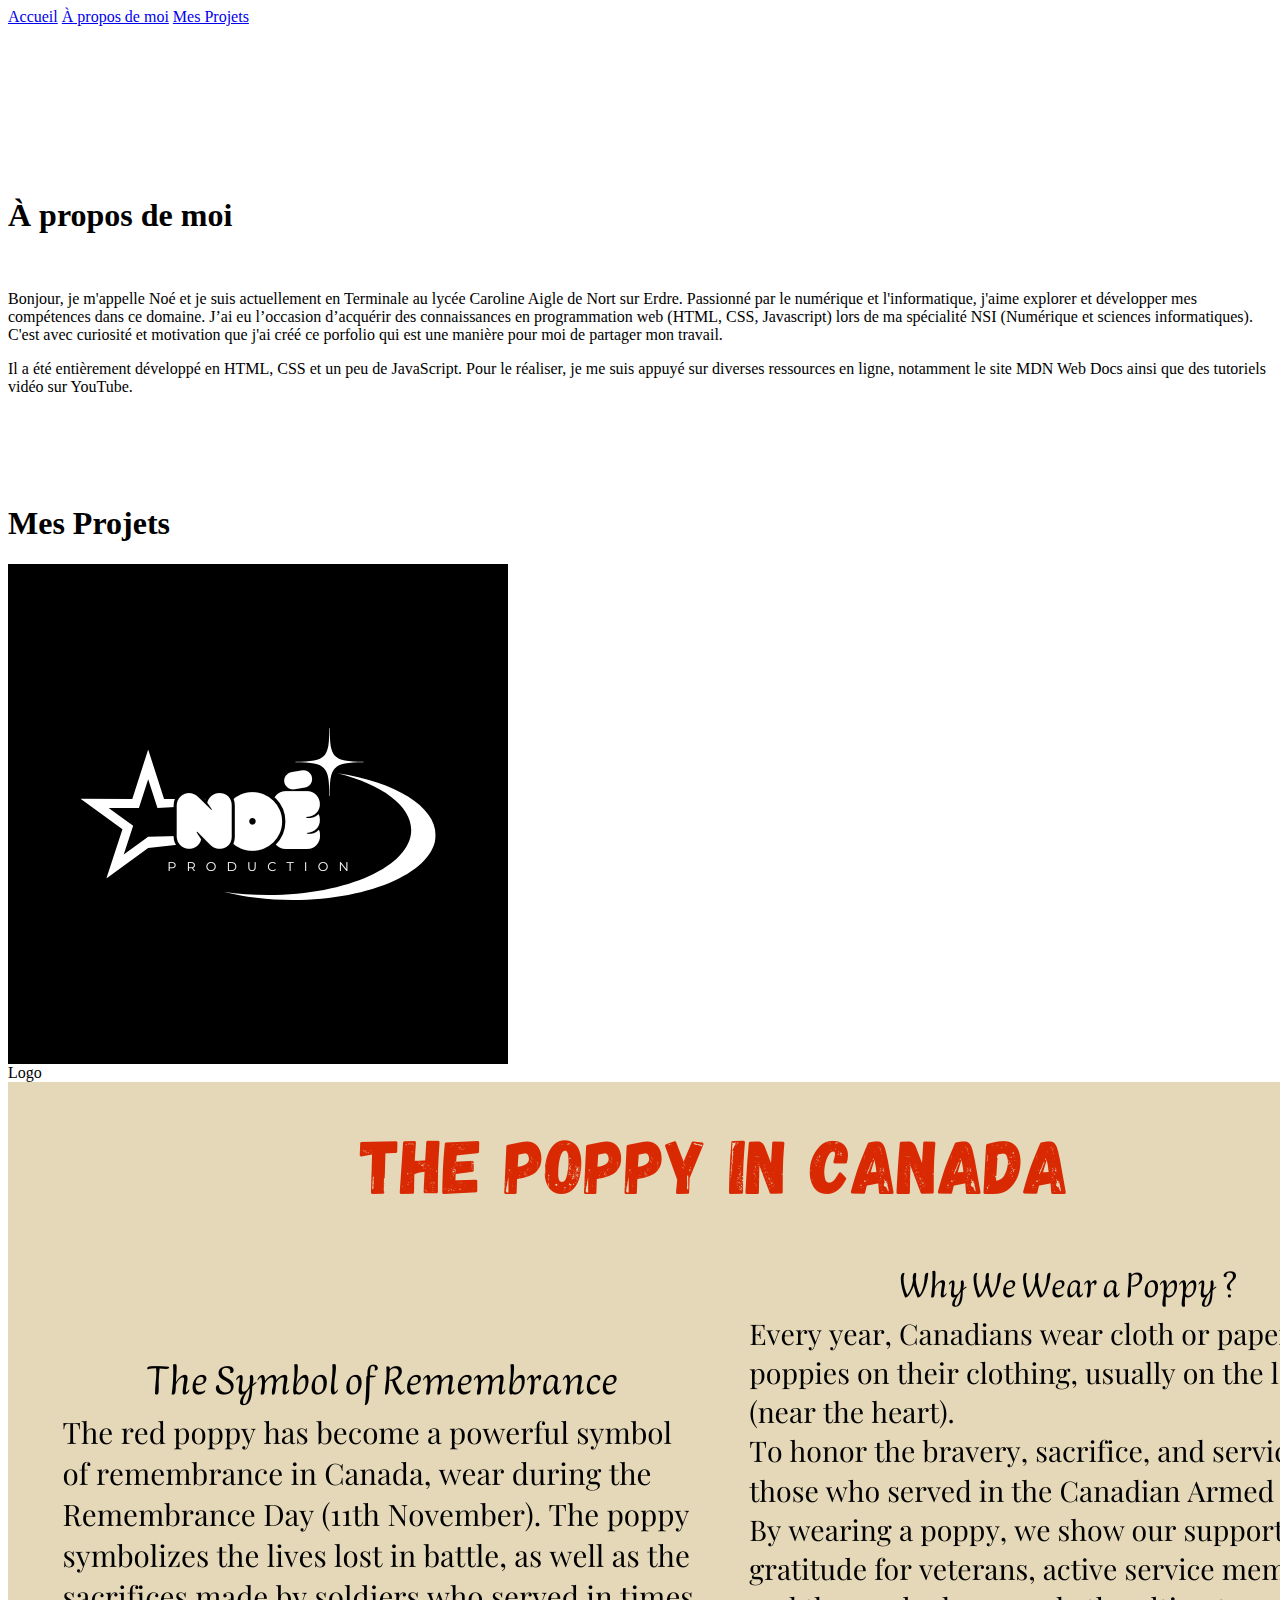
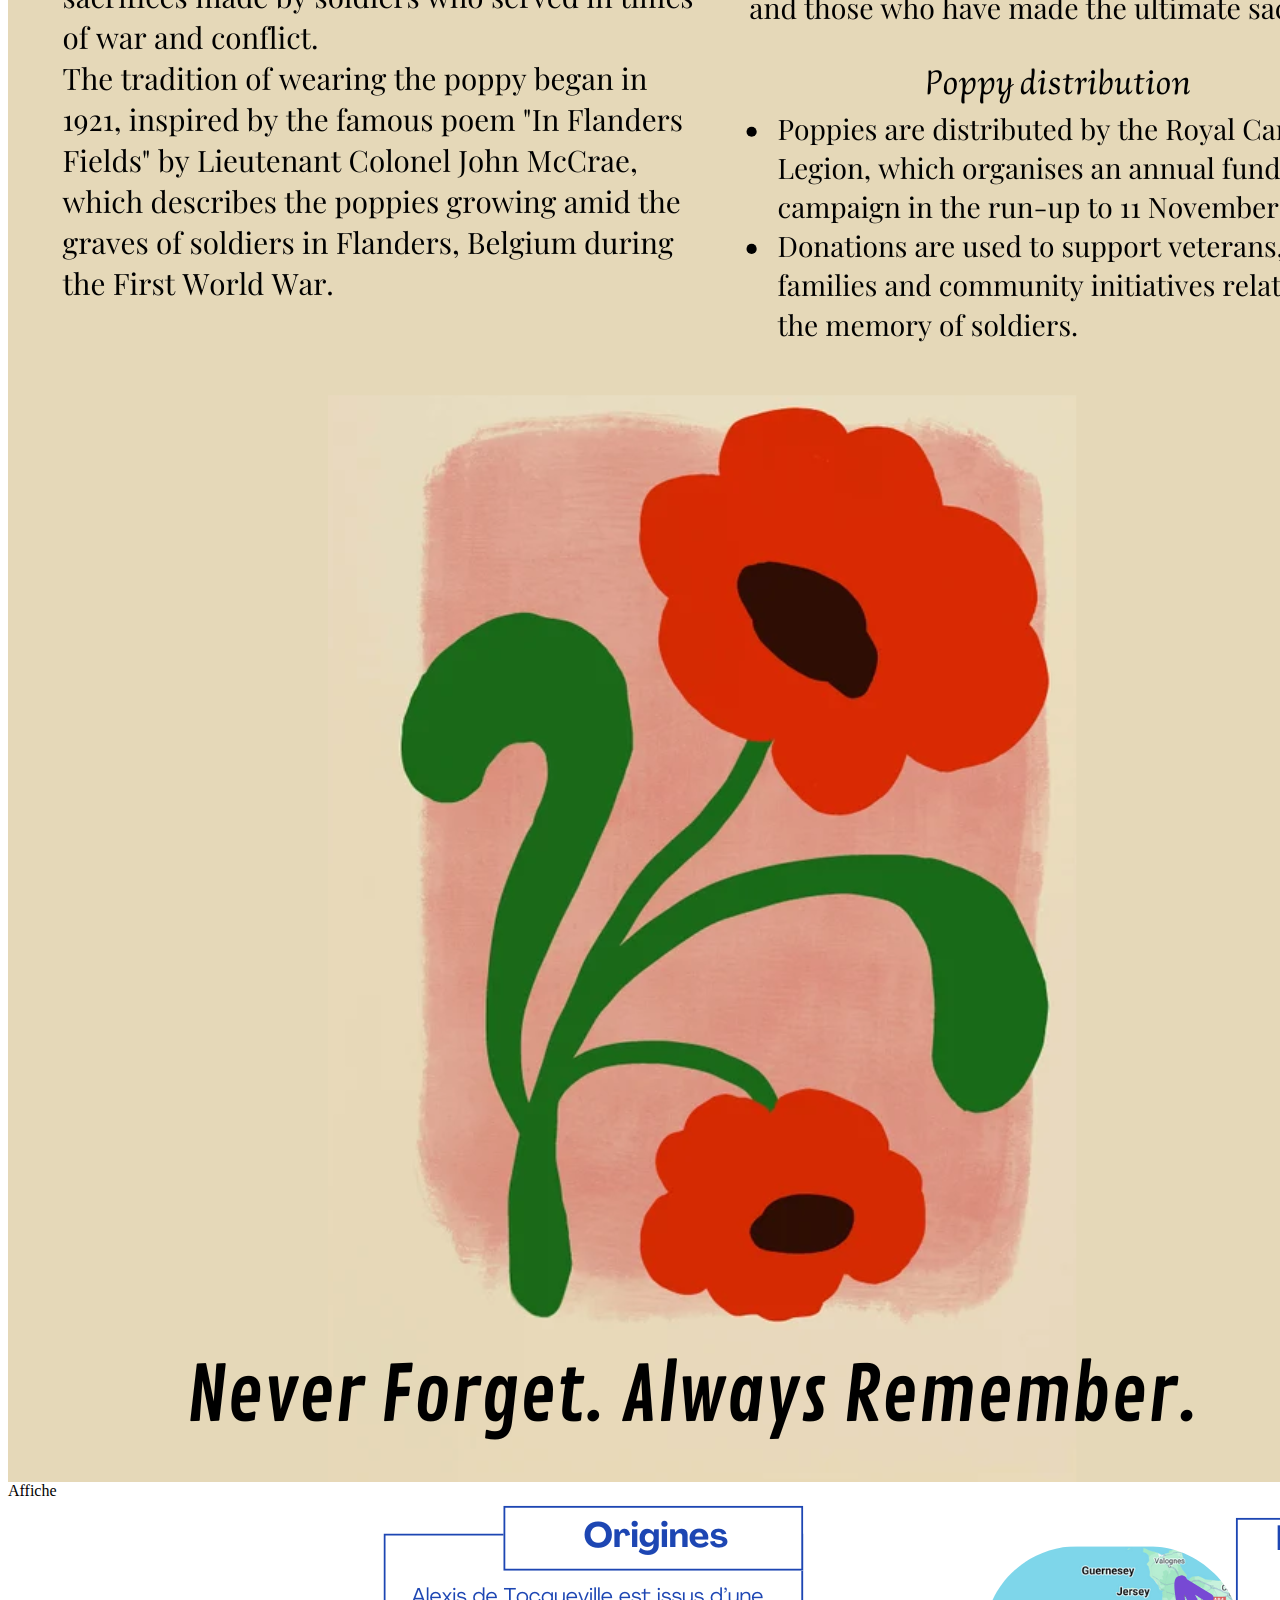
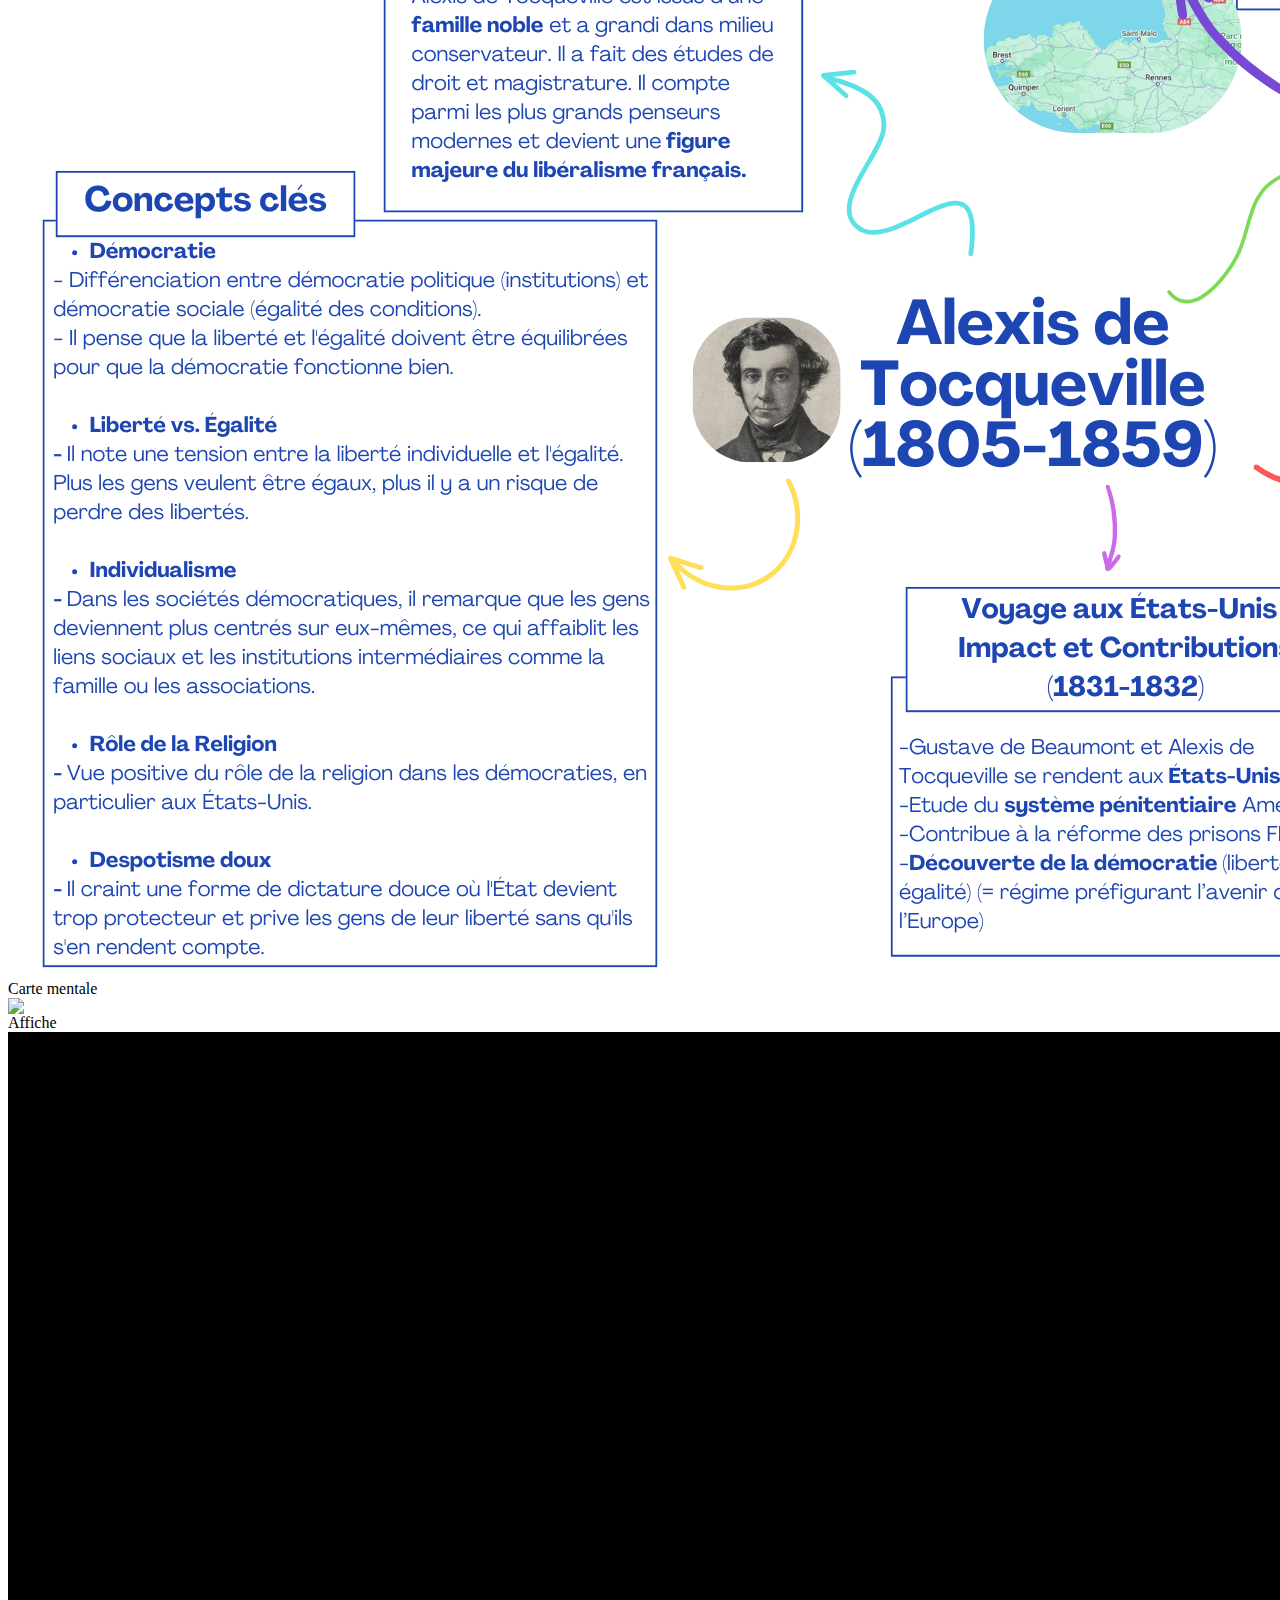
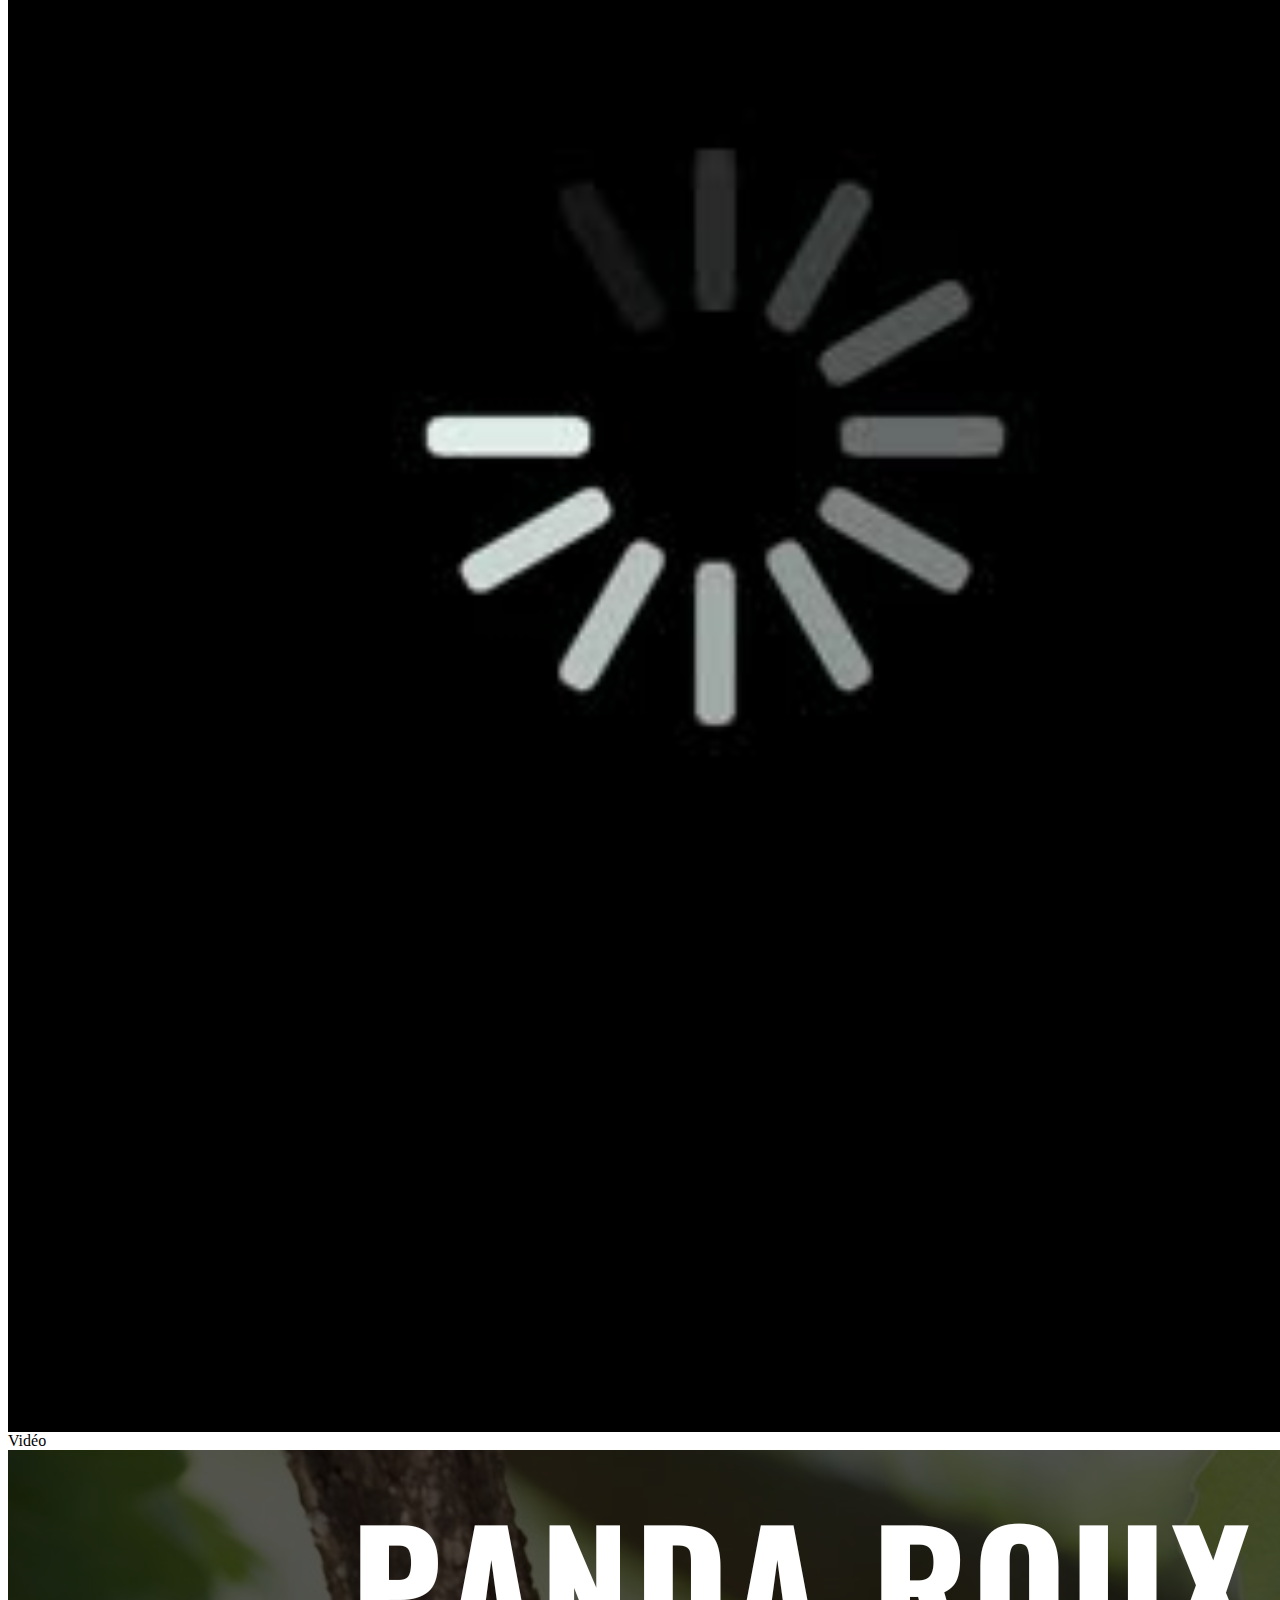
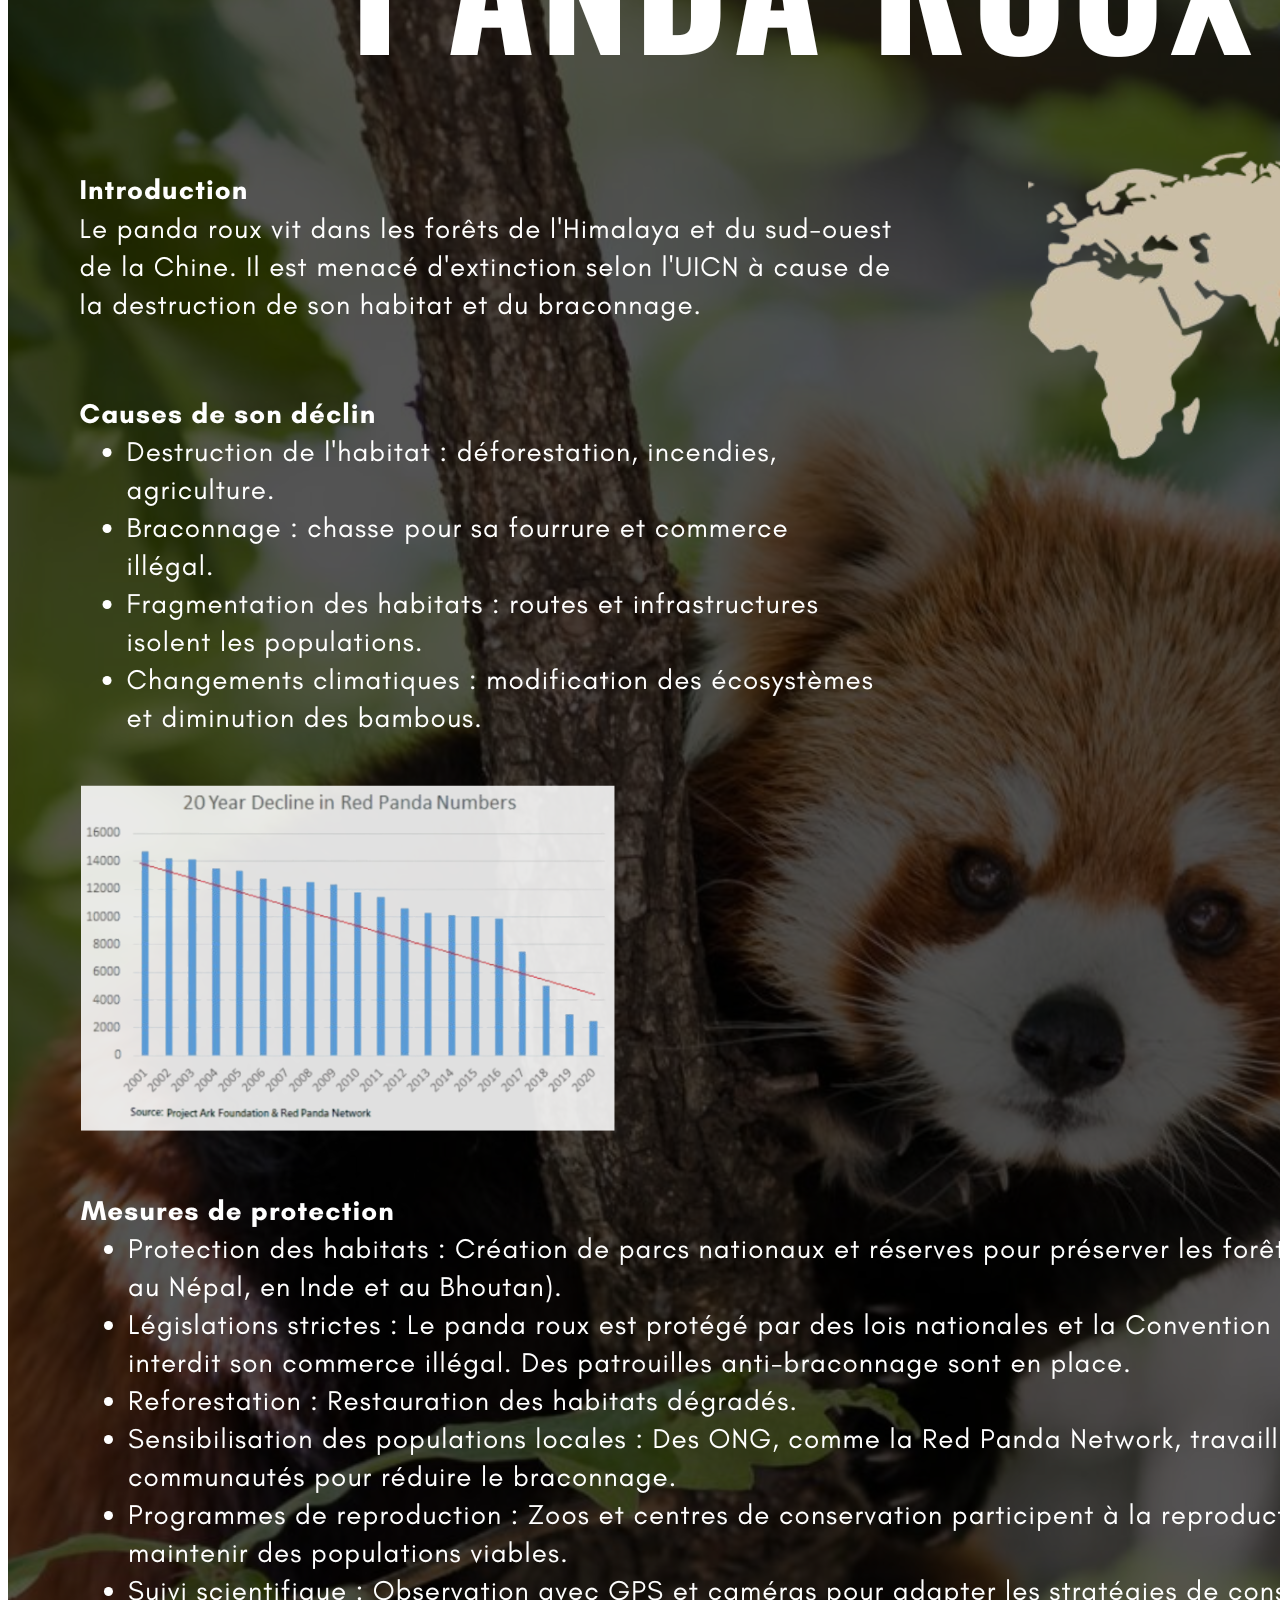
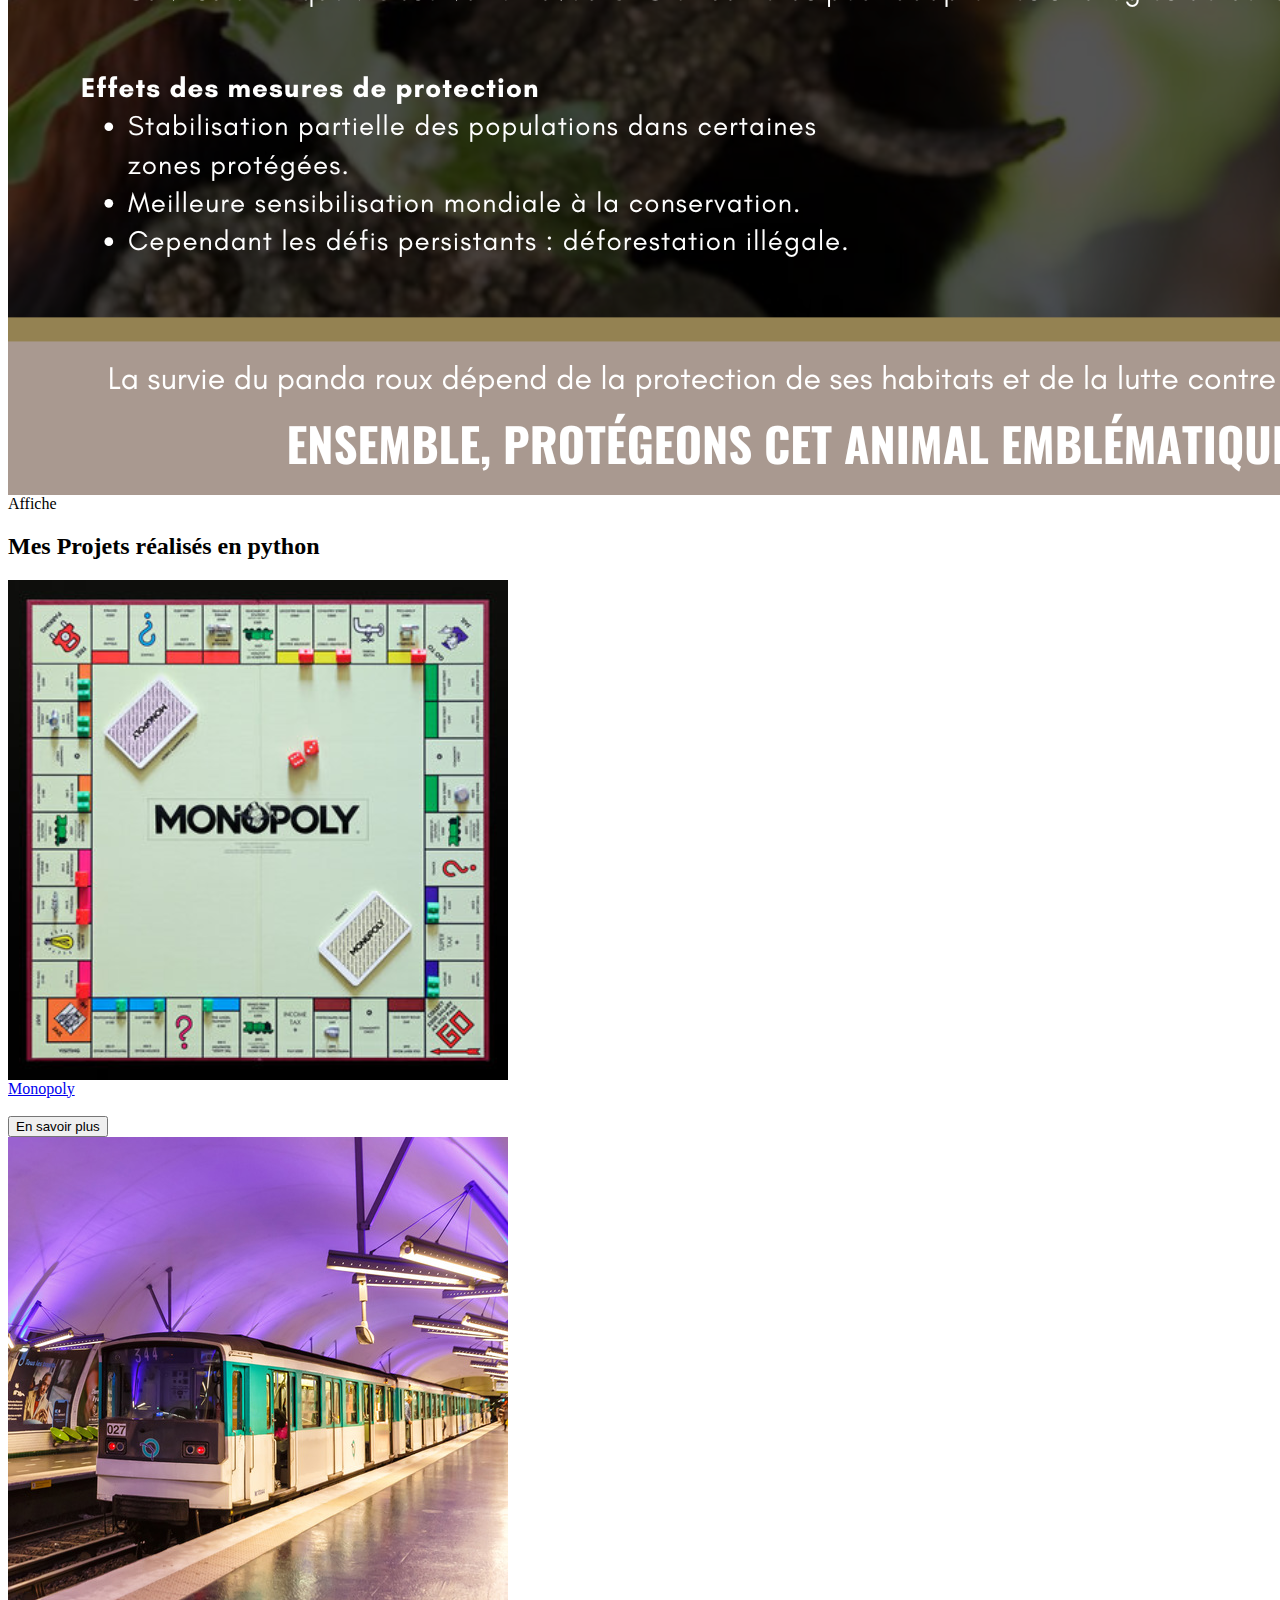
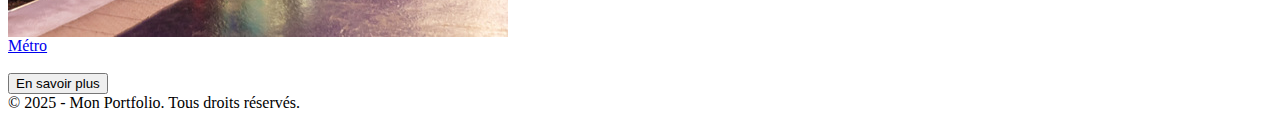
==== index.html @ 74b8893a "Add files via upload" ====
<html>
<head>
  <meta charset="UTF-8">
  <title>Portfolio</title>
  <link rel="stylesheet" href="style.css">
  <script src="script.js"></script>
  <link rel="icon" href="Logo.png" type="image/png">
</head>

<body>
  <div class="navbar">
      <a href="#section1">Accueil</a>
      <a href="#section2">À propos de moi</a>
      <a href="#section3">Mes Projets</a>
  </div>

  <section id="section1">
      <video id="fond-video" autoplay loop muted playsinline>
          <source src="Vidéo.mp4" type="video/mp4">
      </video>
  </section>

  <section id="section2">
      <h1>À propos de moi</h1>
      <br>
      <p>Bonjour, je m'appelle Noé et je suis actuellement en Terminale au lycée Caroline Aigle de Nort sur Erdre.
        Passionné par le numérique et l'informatique, j'aime explorer et développer mes compétences dans ce domaine.
        J’ai eu l’occasion d’acquérir des connaissances en programmation web (HTML, CSS, Javascript) lors de ma spécialité NSI (Numérique et sciences informatiques).
        C'est avec curiosité et motivation que j'ai créé ce porfolio qui est une manière pour moi de partager mon travail.
      </p>
      <p>Il a été entièrement développé en HTML, CSS et un peu de JavaScript.
        Pour le réaliser, je me suis appuyé sur diverses ressources en ligne, notamment le site MDN Web Docs ainsi que des tutoriels vidéo sur YouTube.
      </p>
  </section>
  <br>
  <br>
  <br>
  <br>
  <section id="section3">
      <h1>Mes Projets</h1>
      <div class="Projets">
          <div class="Exemple" data-popup="logo">
              <img src="image-Projets1.png" alt="logo">
              <div class="Légende">Logo</div>
          </div>
          <div class="Exemple" data-popup="affiche1">
              <img src="image-Projets2.png">
              <div class="Légende">Affiche</div>
          </div>
          <div class="Exemple" data-popup="carte">
              <img src="image-Projets3.png">
              <div class="Légende">Carte mentale</div>
          </div>
          <div class="Exemple" data-popup="affiche2">
              <img src="image-Projets4.png">
              <div class="Légende">Affiche</div>
          </div>
          <div class="Exemple" data-popup="video">
              <img src="image-Projets5.png">
              <div class="Légende">Vidéo</div>
          </div>
          <div class="Exemple" data-popup="affiche3">
              <img src="image-Projets6.png">
              <div class="Légende">Affiche</div>
          </div>
      </div>
  </section>

  <!-- Fenêtre pop-up des projet -->
  <div class="popup" id="popup">
      <div class="popup-contenus">
          <h3 id="popup-titre"></h3>
          <p id="popup-texte"></p>
      </div>
  </div>

  <h2>Mes Projets réalisés en python</h2>
  <div class="Projets">
      <div class="Exemple">
          <img src="illustration_script1.png">
          <div class="Légende">
              <a href="Monopoly.html">Monopoly</a>
          </div>
          <br>
          <a href="Monopoly.html"><button id="bouton">En savoir plus</button></a>
      </div>
      <div class="Exemple">
          <img src="illustration_script2.png">
          <div class="Légende">
              <a href="Métro.html">Métro</a>
          </div>
          <br>
          <a href="Métro.html"><button id="bouton">En savoir plus</button></a>
      </div>
  </div>

  <div class="pied-de-page">&copy; 2025 - Mon Portfolio. Tous droits réservés.</div>
</body>
</html>
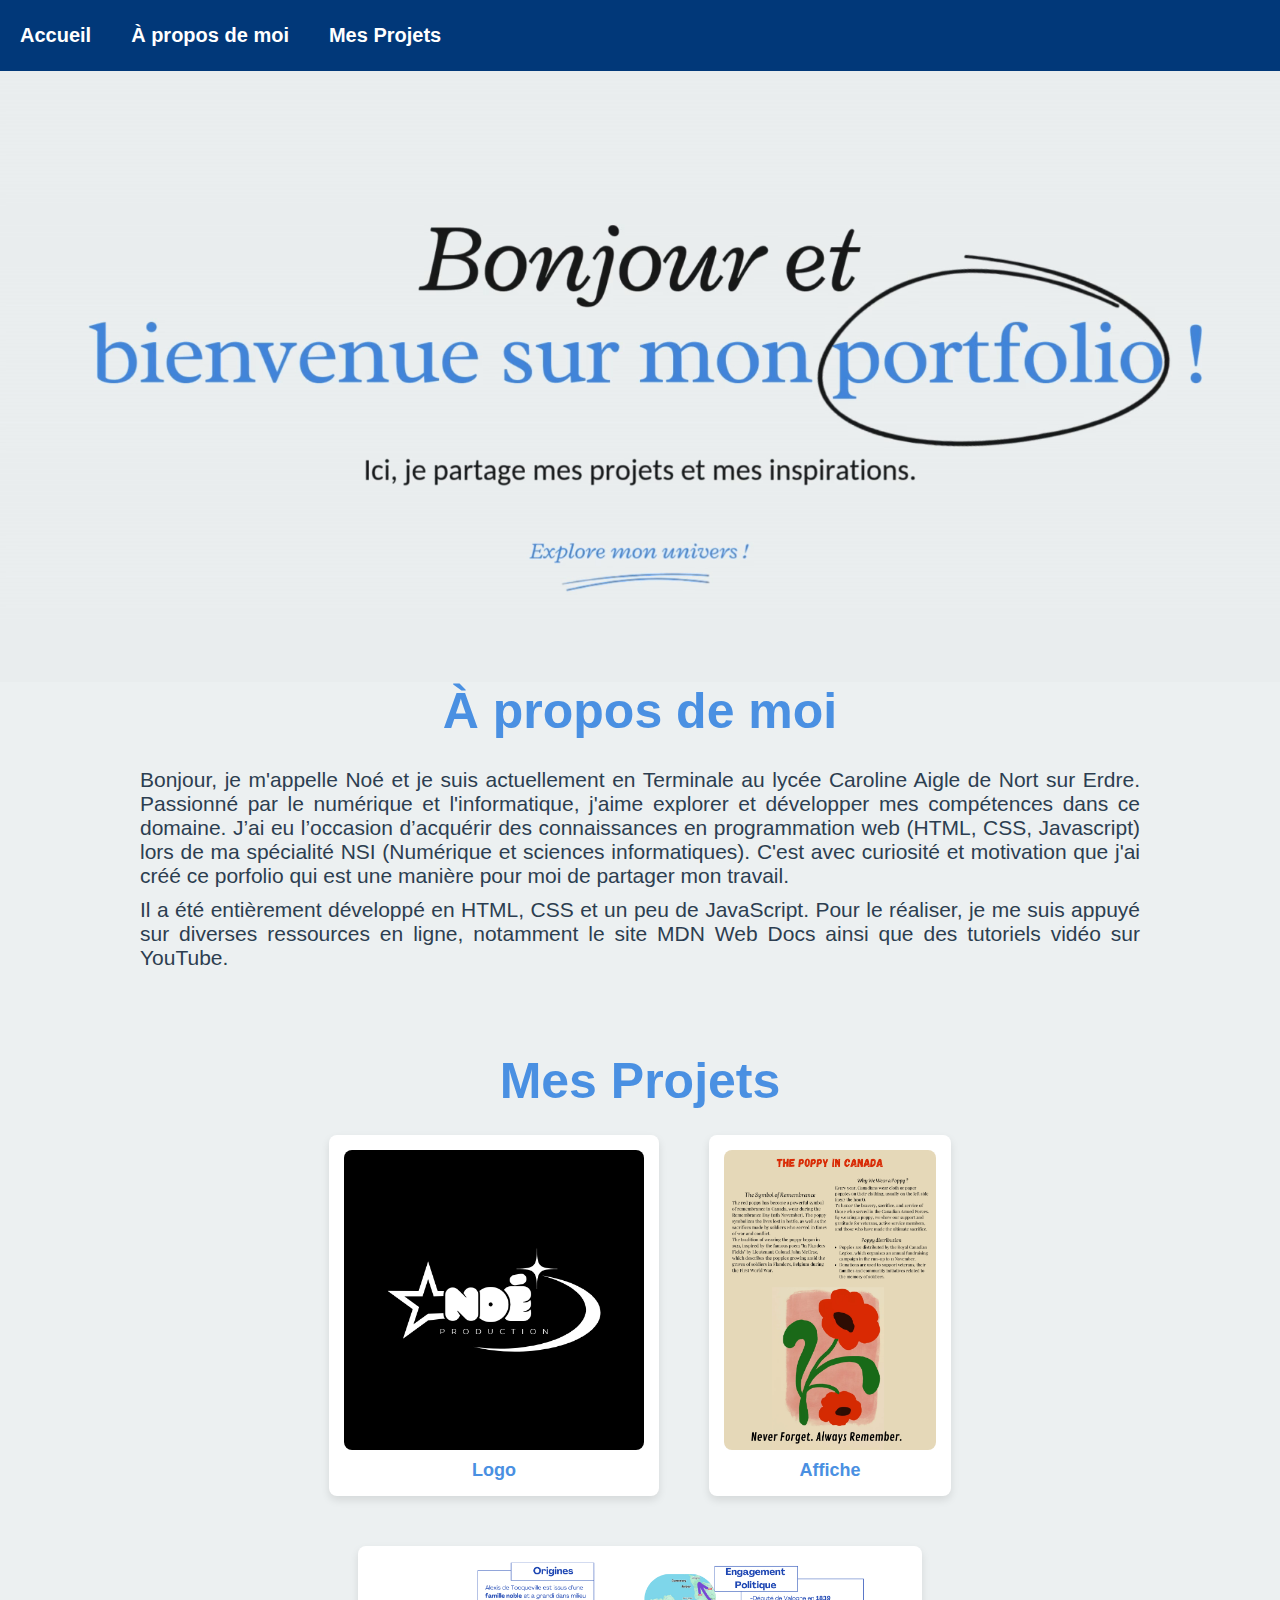
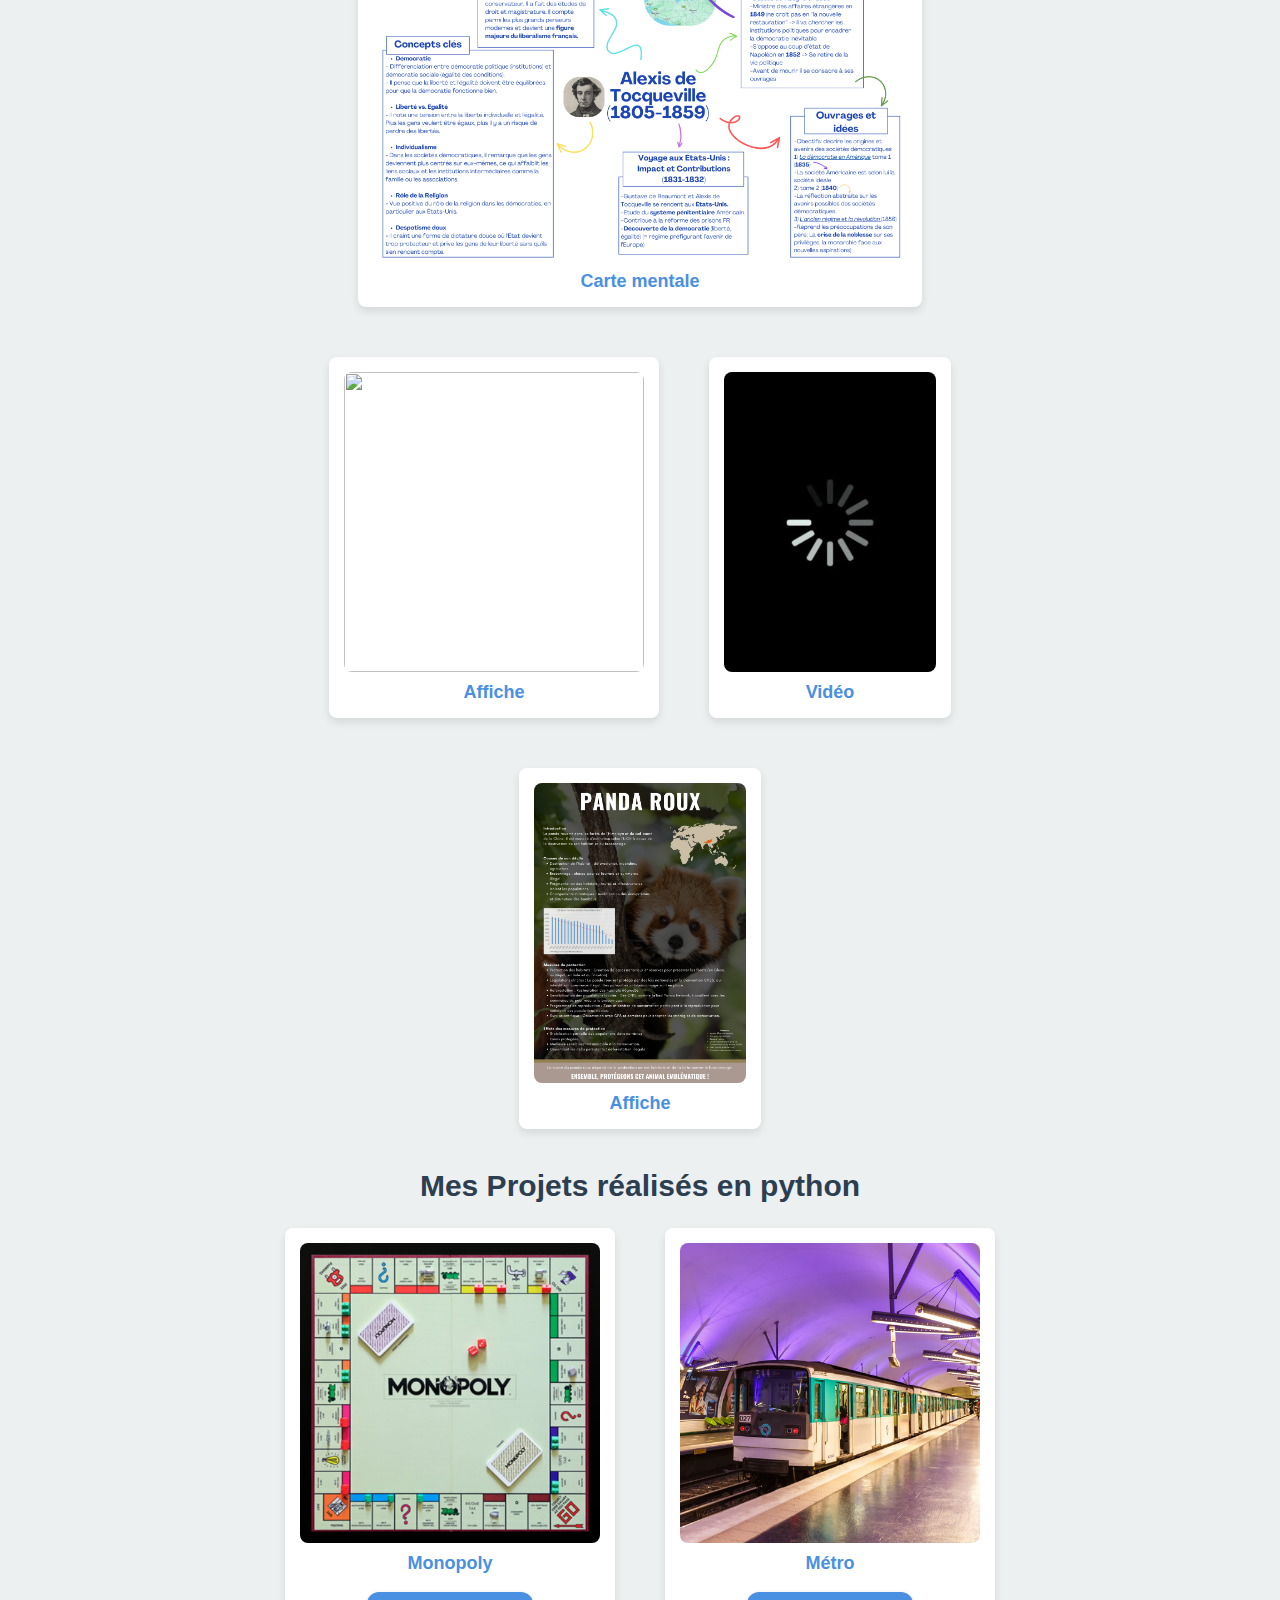
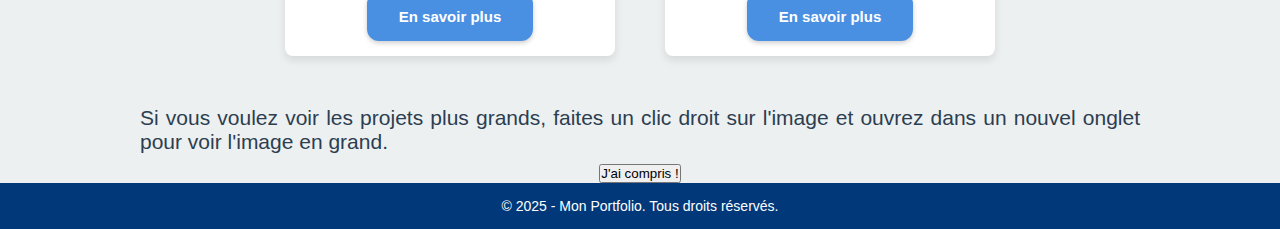
==== commit ee8322e4: "index.html" ====
--- a/index.html
+++ b/index.html
@@ -94,6 +94,12 @@
       </div>
   </div>
 
+  <!-- La bannière -->
+  <div id="banniere">
+      <p>Si vous voulez voir les projets plus grands, faites un clic droit sur l'image et ouvrez dans un nouvel onglet pour voir l'image en grand.</p>
+      <button id="bouton-accepter">J'ai compris !</button>
+  </div>
+
   <div class="pied-de-page">&copy; 2025 - Mon Portfolio. Tous droits réservés.</div>
 </body>
 </html>
--- a/style.css
+++ b/style.css
@@ -0,0 +1,209 @@
+/* RESET DE BASE */
+* {
+    margin: 0;
+    padding: 0;
+    box-sizing: border-box;
+}
+
+html {
+    font-family: 'Raleway', sans-serif;
+    background-color: #ECF0F1;
+    color: #2C3E50;
+    text-align: center;
+}
+
+/* NAVIGATION */
+.navbar {
+    background-color: #013879;
+    color: white;
+    overflow: hidden;
+    position: sticky;
+    top: 0;
+    width: 100%;
+    padding: 10px 0;
+    z-index: 100;
+}
+
+.navbar a {
+    float: left;
+    color: white;
+    padding: 14px 20px;
+    text-decoration: none;
+    font-size: 20px;
+    font-weight: bold;
+    transition: color 0.3s ease;
+}
+.navbar a:hover {
+    color: #F39C12;
+}
+
+/* SECTION HAUTEUR */
+section {
+    scroll-margin-top: 100px;
+}
+
+/* VIDEO D'ACCUEIL */
+#fond-video {
+    width: 100%;
+    height: auto; /* Laisse la hauteur s'ajuster selon le ratio de la vidéo */
+    object-fit: cover; /* La vidéo s'adapte à la taille sans distorsion */
+}
+
+/* CONTENU PRINCIPAL */
+h1 {
+    font-size: 50;
+    font-weight: bold;
+    color: #4A90E2;
+}
+
+h2 {
+    font-size: 30px;
+}
+
+p {
+    font-size: 21;   /* Taille de la police qui s'adapte */
+    max-width: 1000px;    /* Largeur maximale de 800px */
+    margin: 10px auto;   /* 10px de marge en haut et en bas, centré horizontalement */
+    text-align: justify;
+}
+
+/* SECTION PROJETS */
+.Projets {
+    display: flex; /* aligné */
+    justify-content: center;
+    gap: 50px;
+    flex-wrap: wrap; /* déborde pas de la page */
+    padding: 25px 200px 40px 200px;
+}
+
+.Exemple {
+    text-align: center;
+    background-color: white;
+    padding: 15px;
+    border-radius: 8px;
+    box-shadow: 0 4px 8px rgba(0, 0, 0, 0.1);
+    transition: transform 0.3s ease, box-shadow 0.3s ease;
+}
+
+.Exemple:hover {
+    transform: translateY(-5px);
+    box-shadow: 0 6px 12px rgba(0, 0, 0, 0.15);
+}
+
+.Exemple img {
+    width: auto;
+    height: 300px;
+    border-radius: 8px;
+    object-fit: cover;
+}
+
+/* LÉGENDE CLIQUABLE */
+.Légende {
+    margin-top: 10px;
+    font-size: 18px;
+    font-weight: bold;
+    cursor: pointer;
+    color: #4A90E2;
+    transition: color 0.3s ease;
+}
+
+.Légende:hover {
+    color: #F39C12;
+}
+
+/* POPUP */
+.popup {
+    display: none;
+    position: fixed;
+    top: 0;
+    left: 0;
+    width: 100%;
+    height: 100%;
+    background: rgba(0, 0, 0, 0.6);
+    justify-content: center;
+    align-items: center;
+}
+
+.popup-contenus {
+    background: white;
+    padding: 20px;
+    border-radius: 10px;
+    text-align: center;
+    width: 50%;
+    max-width: 500px;
+    box-shadow: 0 0 10px rgba(0, 0, 0, 0.3);
+}
+
+.popup-contenus #popup-texte {
+    text-align: center;
+}
+
+/* PROJETS REALISE EN PYTHON */
+.Seconde-page {
+    display: flex;
+    align-items: center;
+    justify-content: space-between;
+    padding: 20px;
+}
+
+.video {
+    flex: 1;
+    display: flex;
+    justify-content: center;
+}
+
+.Seconde-page video {
+    max-width: 800px; /* Pour éviter qu'elle soit trop grande */
+    border-radius: 10px;
+}
+
+.Légende a {
+  text-decoration: none;
+  font-weight: bold;
+  cursor: pointer;
+  color: #4A90E2;
+  transition: color 0.3s ease;
+}
+.Légende a:hover {
+    color: #F39C12;
+}
+
+.texte {
+    flex: 1;
+    padding: 20px;
+    margin-left: 10px;
+    text-align: justify;
+    border: 2px solid #ccc; /* Cadre autour du texte */
+    background-color: white;
+    border-radius: 8px;
+    text-align: center;
+    box-shadow: 3px 3px 10px rgba(0, 0, 0, 0.1);
+}
+
+/* BOUTON */
+#bouton {
+    background-color: #4A90E2;
+    color: white;
+    font-size: 15px;
+    font-weight: bold;
+    padding: 16px 32px;
+    border: none;
+    border-radius: 12px;
+    cursor: pointer;
+    box-shadow: 0px 2px 5px rgba(0, 0, 0, 0.2);
+    transition: all 0.3s ease-in-out;
+}
+
+#bouton:hover {
+    background-color: #F39C12;
+    transform: scale(1.05);
+}
+
+/* PIED DE PAGE */
+.pied-de-page {
+    background-color: #013879;
+    color: white;
+    text-align: center;
+    padding: 15px;
+    font-size: 14px;
+}
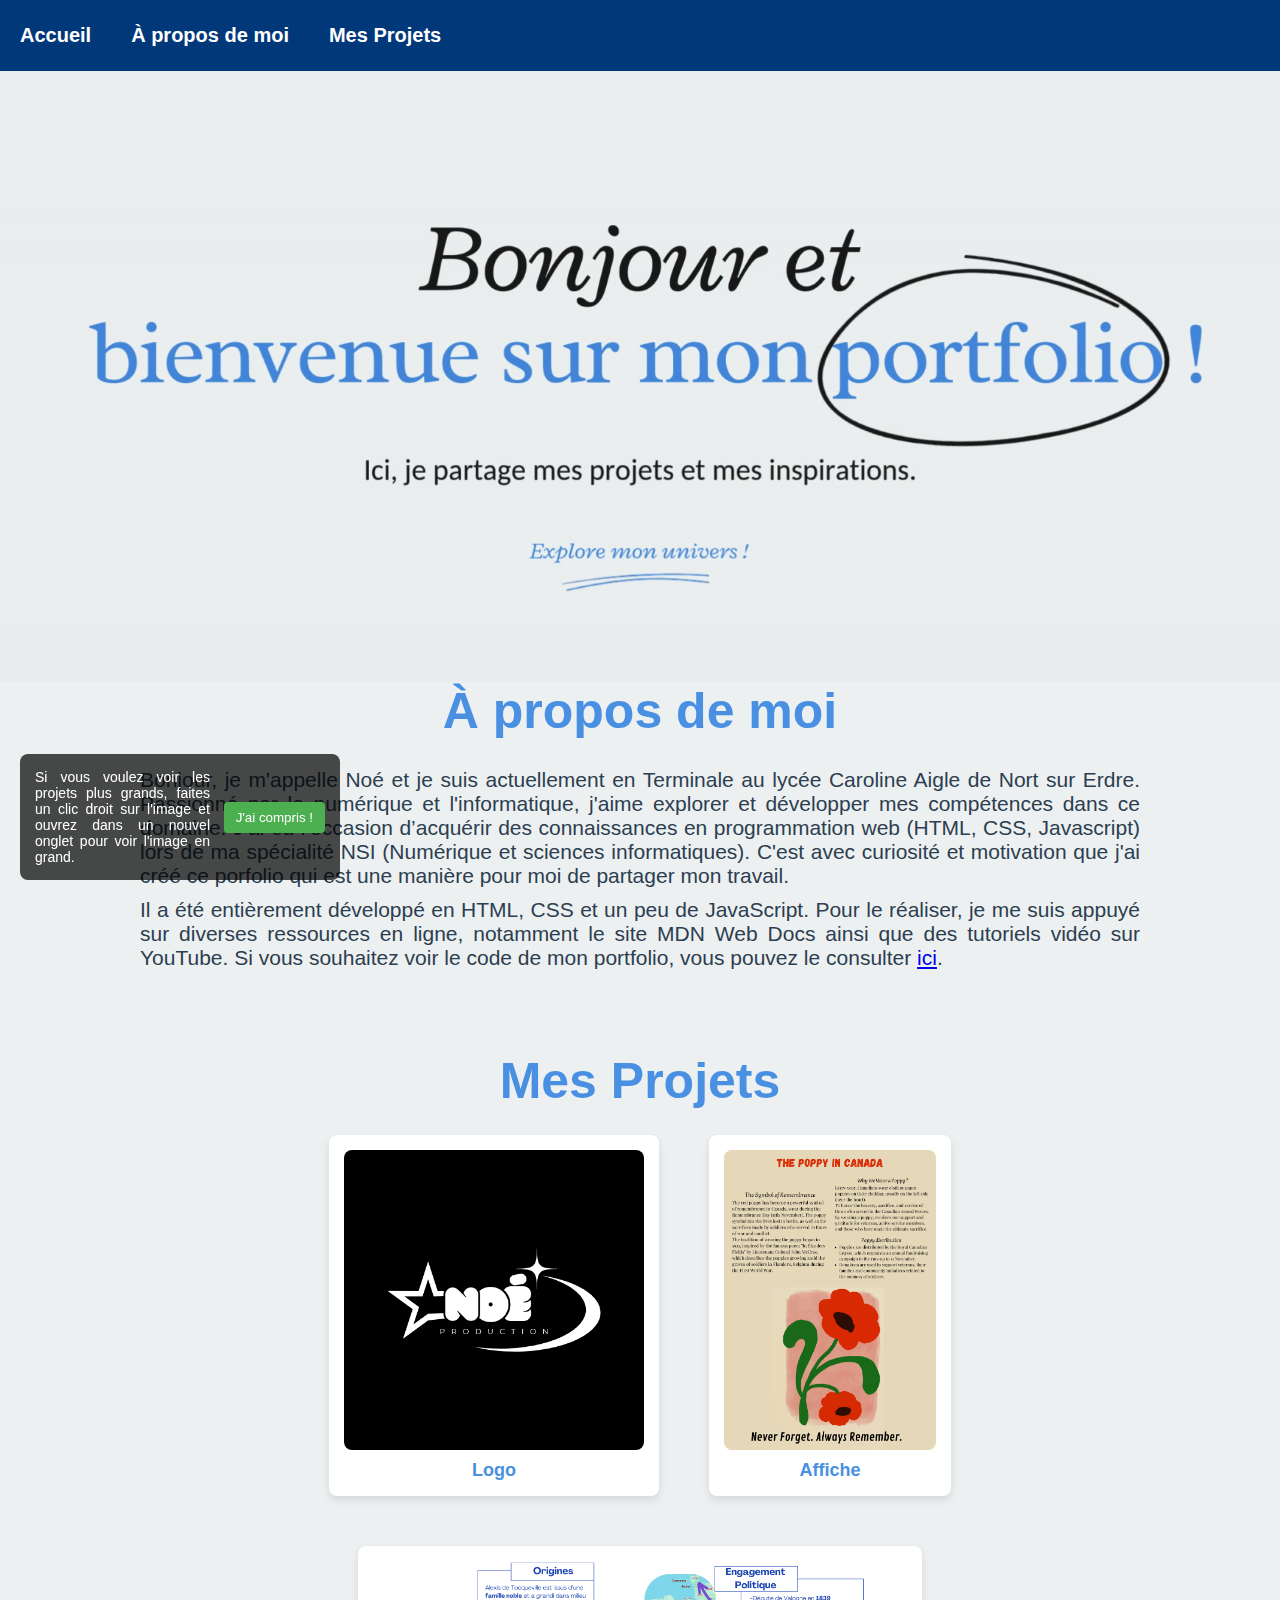
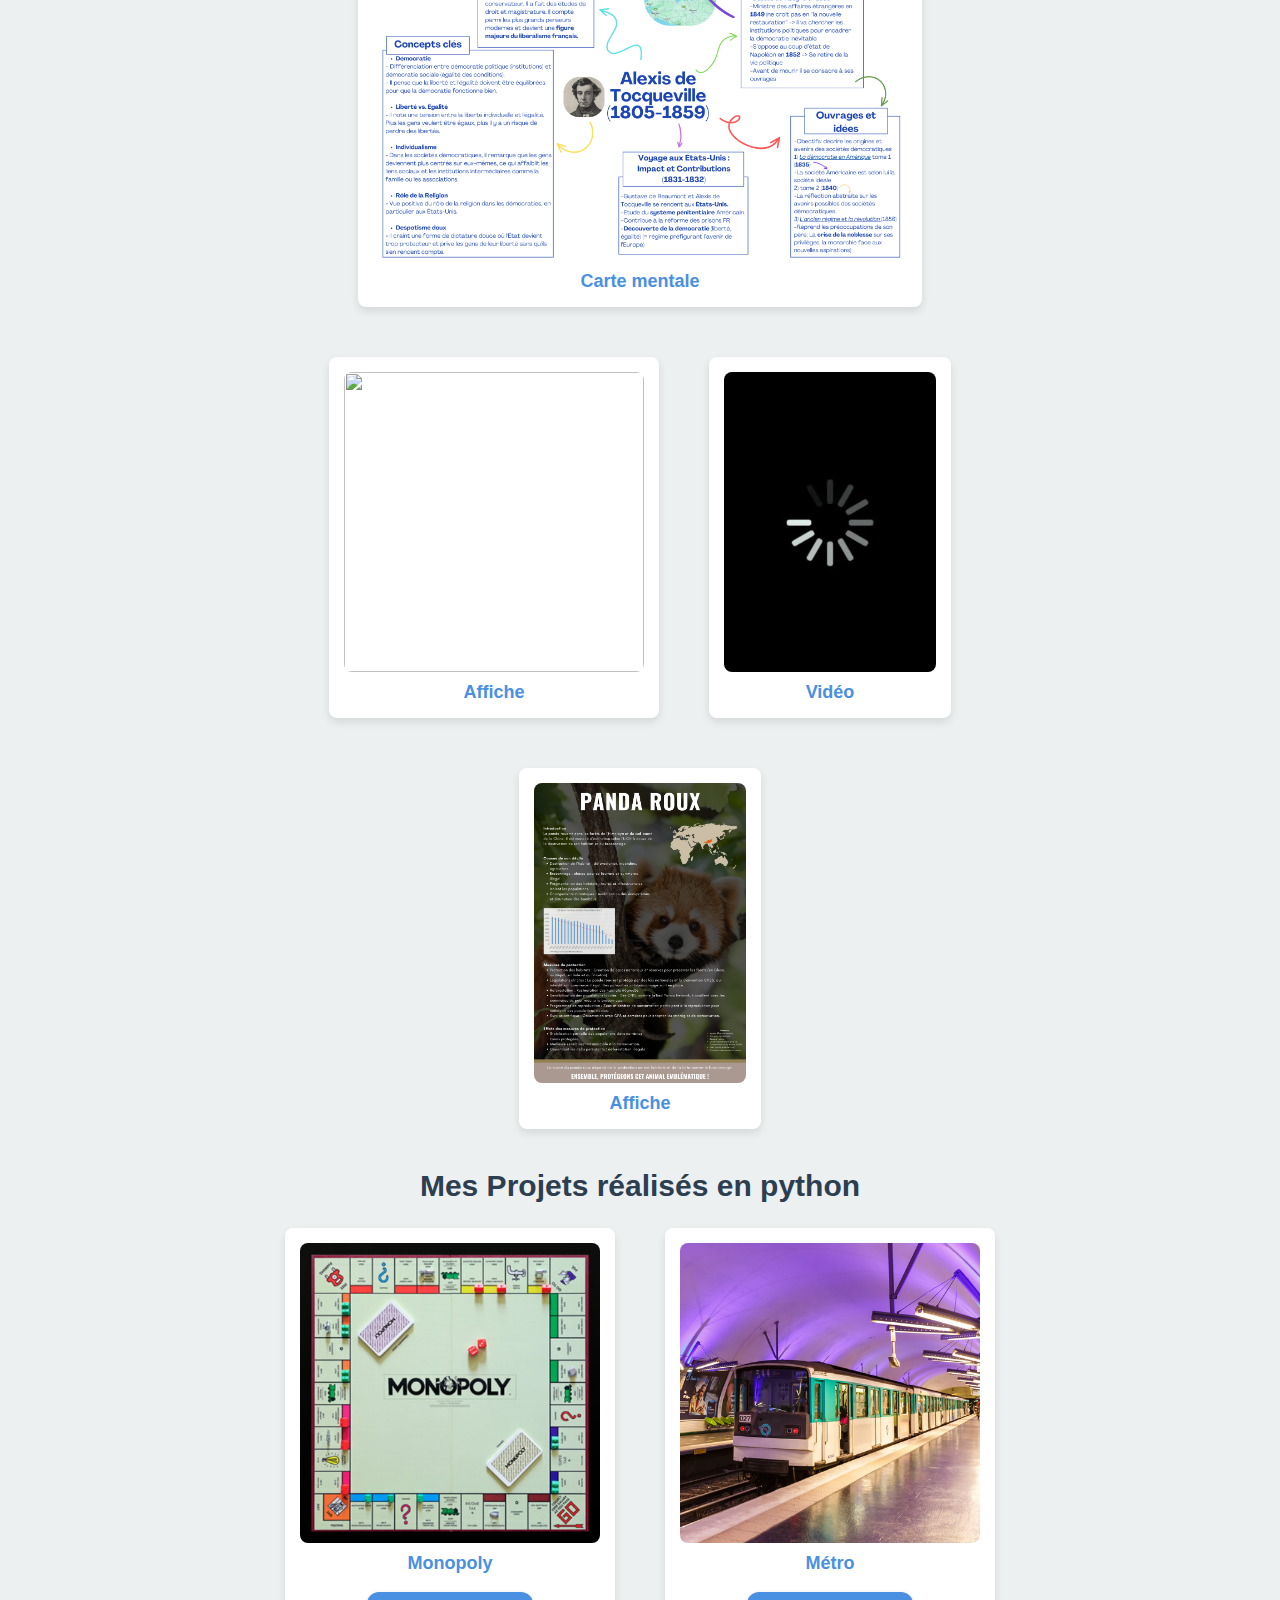
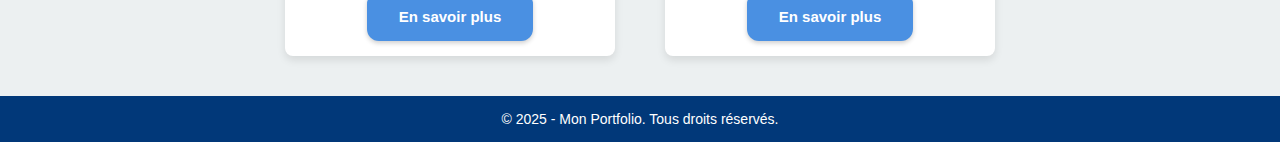
==== commit db87cff5: "index.html" ====
--- a/index.html
+++ b/index.html
@@ -29,7 +29,7 @@
         C'est avec curiosité et motivation que j'ai créé ce porfolio qui est une manière pour moi de partager mon travail.
       </p>
       <p>Il a été entièrement développé en HTML, CSS et un peu de JavaScript.
-        Pour le réaliser, je me suis appuyé sur diverses ressources en ligne, notamment le site MDN Web Docs ainsi que des tutoriels vidéo sur YouTube.
+        Pour le réaliser, je me suis appuyé sur diverses ressources en ligne, notamment le site MDN Web Docs ainsi que des tutoriels vidéo sur YouTube. Si vous souhaitez voir le code de mon portfolio, vous pouvez le consulter <a href="votre-lien-ici" target="_blank">ici</a>.
       </p>
   </section>
   <br>
--- a/style.css
+++ b/style.css
@@ -207,3 +207,37 @@
     padding: 15px;
     font-size: 14px;
 }
+
+/* Style pour l'encadré */
+    #banniere {
+      position: fixed;
+      bottom: 20px;
+      left: 20px;
+      background-color: rgba(0, 0, 0, 0.7);
+      color: white;
+      padding: 15px;
+      border-radius: 8px;
+      font-family: Arial, sans-serif;
+      z-index: 9999;
+      display: flex;
+      justify-content: space-between;
+      align-items: center;
+      width: 320px;
+    }
+
+    #banniere p {
+      margin: 0;
+      font-size: 14px;
+      max-width: 175px;    /* Largeur maximale de 1000px */
+    }
+    #banniere button {
+      background-color: #4CAF50;
+      color: white;
+      border: none;
+      padding: 8px 12px;
+      border-radius: 4px;
+      cursor: pointer;
+    }
+    #banniere button:hover {
+      background-color: #45a049;
+    }
